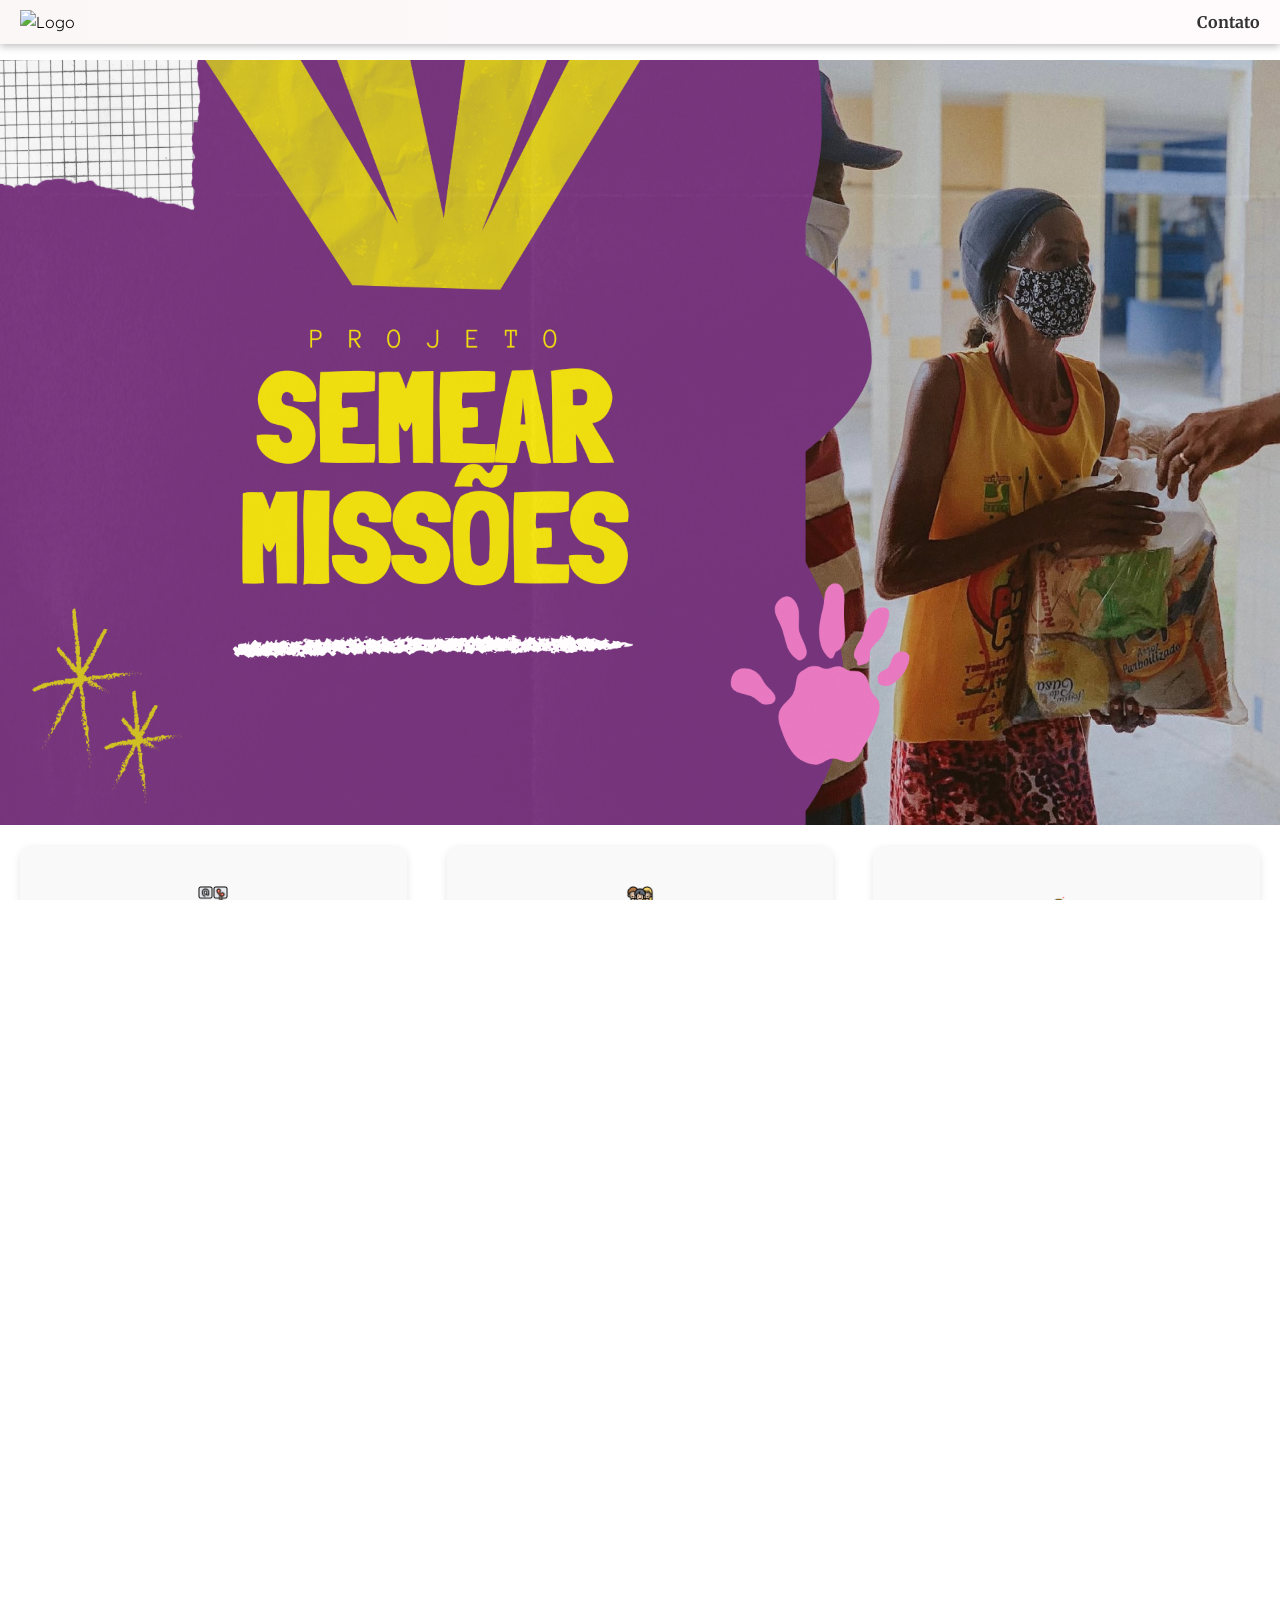
==== index.html @ 70fcd3cf "Update index.html" ====
<!DOCTYPE html>
<html lang="pt-BR">

<head>
  <meta charset="UTF-8" />
  <meta name="viewport" content="width=device-width, initial-scale=1.0" />
  <title>Projeto Semear Missões</title>
  <link rel="shortcut icon" type="imagex/png" href="/img/logo.png" />
  <link rel="stylesheet" href="style.css" />
  <link
    href="https://fonts.googleapis.com/css2?family=Inter:wght@400;600&family=Merriweather:wght@700&family=Quicksand:wght@400;500&display=swap"
    rel="stylesheet" />
  <link rel="stylesheet" href="https://cdnjs.cloudflare.com/ajax/libs/font-awesome/6.5.0/css/all.min.css" />
</head>

<body>
  <div class="wrapper">
    <header>
      <div class="logo">
        <img src="/img/logo.png" alt="Logo" />
      </div>
      <div class="redes-sociais">
        <a href="/contato.html">Contato</a>
      </div>
    </header>

    <div class="container">
      <div class="imagemprincipal">
        <img src="/img/capa.png" alt="Imagem Principal" />
      </div>

      <div class="informacoes">
        <!-- Blocos de contato -->
        <div class="bloco">
          <div class="topo">
            <img src="/img/contato.png" alt="contato" />
            <h3>Contato</h3>
          </div>
          <p>Fale conosco no WhatsApp: <br />
            <a href="https://wa.me/5582996141189" target="_blank">+55 (82)9 9614-1189</a>
          </p>
        </div>
        <div class="bloco">
          <div class="topo">
            <img src="/img/selecao.png" alt="selecao" />
            <h3>Processo seletivo</h3>
          </div>
          <p>Enviar currículo para: <br />
            <a href="mailto:semearmissoesmcz@gmail.com">semearmissoesmcz@gmail.com</a>
          </p>
        </div>
        <div class="bloco">
          <div class="topo">
            <img src="/img/aviao-de-papel.png" alt="email" />
            <h3>Email</h3>
          </div>
          <p><a href="mailto:semearmissoesmcz@gmail.com">semearmissoesmcz@gmail.com</a></p>
        </div>
      </div>

      <div class="linha"></div>

      <!-- Seção Sobre Nós -->
      <section class="sobre-nos">
        <h2>Quem nós somos?</h2>
        <div class="conteudo">
          <img src="/img/quemsomos.jpeg" alt="Imagem sobre a equipe ou empresa" />
          <div class="texto">
            <p>
              O Projeto Semear é uma ação social e evangelística que leva amor, cuidado e esperança a quem mais precisa.
              Atuamos de forma voluntária em comunidades carentes, hospitais, abrigos, orfanatos e presídios, levando
              doações, mensagens de fé e apoio humanitário. Todo o trabalho é realizado por voluntários e mantido com
              100% de doações.
              Também somos responsáveis pelo CMEI Gigantinhos Graciliano Ramos, onde cuidamos e semeamos valores desde a
              infância.
            </p>

          </div>
        </div>
      </section>

      <div class="linha"></div>

      <section class="secao-acoes">
        <h1 class="titulo-carrosseis">Ações Sociais</h1>
        <section class="carrosseis">
                 

          <!-- Carrossel 1 - Roxo -->
<div class="carrossel roxo" data-id="1">
  <div class="titulo-sobreposto">AÇÃO EM TRAIPU</div>
  <button class="seta esquerda" onclick="mudarImagem(1, -1)">‹</button>
  <img src="/img/nos.jpeg" class="active" />
  <img src="/img/mae2.jpeg" />
  <img src="/img/mae3.jpeg" />
  <img src="/img/mae4.jpeg" />
  <img src="/img/mae5.jpeg" />
  <img src="/img/mae6.jpeg" />
  <img src="/img/mae7.jpeg" />
  <button class="seta direita" onclick="mudarImagem(1, 1)">›</button>
  <div class="indicadores" data-id="1"></div>
  <p class="legenda">Medição de pressão arterial, entrega de cestas básicas, roupas, brinquedos e lanches para crianças e adultos.</p>
</div>

<!-- Carrossel 2 - Azul -->
<div class="carrossel azul" data-id="2">
  <div class="titulo-sobreposto">AÇÃO EM SANTA LUZIA DO NORTE</div>
  <button class="seta esquerda" onclick="mudarImagem(2, -1)">‹</button>
  <img src="/img/escola.jpeg" class="active" />
  <img src="/img/escola2.jpeg" />
  <img src="/img/escola3.jpeg" />
  <button class="seta direita" onclick="mudarImagem(2, 1)">›</button>
  <div class="indicadores" data-id="2"></div>
  <p class="legenda">94 cestas básicas arrecadadas sendo entregues para famílias carentes</p>
</div>

<!-- Carrossel 3 - Verde -->
<div class="carrossel verde" data-id="3">
  <div class="titulo-sobreposto">CLÍNICA SORRISUS</div>
  <button class="seta esquerda" onclick="mudarImagem(3, -1)">‹</button>
  <img src="/img/crianca.jpeg" class="active" />
  <img src="/img/crianca2.jpeg" />
  <img src="/img/crianca3.jpeg" />
  <img src="/img/crianca4.jpeg" />
  <button class="seta direita" onclick="mudarImagem(3, 1)">›</button>
  <div class="indicadores" data-id="3"></div>
  <p class="legenda">02.10.2021</p>
</div>

<!-- Carrossel 4 - Vermelho -->
<div class="carrossel cor-vermelha" data-id="4">
  <div class="titulo-sobreposto">VALE DO REGINALDO</div>
  <button class="seta esquerda" onclick="mudarImagem(4, -1)">‹</button>
  <img src="img/vale1.jpeg" class="active">
  <img src="img/vale2.jpeg">
  <img src="img/vale3.jpeg">
  <img src="img/vale4.jpeg">
  <img src="img/vale5.jpeg">
  <button class="seta direita" onclick="mudarImagem(4, 1)">›</button>
  <div class="indicadores" data-id="4"></div>
  <p class="legenda">Dentista, presença de técnica de enfermagem, entrega de lanches, roupas, lanchinhos e apresentação com personagens para as crianças.</p>
</div>

<!-- Carrossel 5 - Laranja -->
<div class="carrossel cor-laranja" data-id="5">
  <div class="titulo-sobreposto">LAR DE MENINAS - CORURIPE</div>
  <button class="seta esquerda" onclick="mudarImagem(5, -1)">‹</button>
  <img src="img/lar1.jpeg" class="active">
  <img src="img/lar2.jpeg">
  <img src="img/lar3.jpeg">
  <img src="img/lar4.jpeg">
  <img src="img/lar5.jpeg">
  <img src="img/lar6.jpeg">
  <button class="seta direita" onclick="mudarImagem(5, 1)">›</button>
  <div class="indicadores" data-id="5"></div>
  <p class="legenda">Dentista, canções, cabeleireiros e brindes para as meninas.</p>
</div>

<!-- Carrossel 6 - Ciano -->
<div class="carrossel cor-ciano" data-id="6">
  <div class="titulo-sobreposto">AÇÃO EM CRAÍBAS</div>
  <img src="img/craibas1.jpeg" class="active">
  <img src="img/craibas2.jpeg">
  <img src="img/craibas3.jpeg">
  <img src="img/craibas4.jpeg">
  <img src="img/craibas5.jpeg">
  <button class="seta seta esquerda" onclick="mudarImagem(6, -1)">‹</button>
  <button class="seta seta direita" onclick="mudarImagem(6, 1)">›</button>
  <div class="indicadores" data-id="6"></div>
  <p class="legenda">Entrega de brinquedos, lanches, mochilas escolar, roupas, sapatos, lanches, kit de higiene bucal + entrega de pernil.</p>
</div>


    </div> <!-- fecha .carrosseis -->
    </section> <!-- fecha .secao-acoes -->
    </section>


    <div class="linha"></div>

    <!-- Pandemia da COVID-19 -->
    <section class="Pandemia">
      <h2>Ação Social Realizada Durante a Pandemia da COVID-19</h2>
      <div class="conteudo-pandemia">
        <div class="carrosselpandemia" data-id="pandemia">
          <img src="/img/pandemia1.jpeg" class="active" />
          <img src="/img/pandemia2.jpeg" />
          <img src="/img/pandemia3.jpeg" />
          <img src="/img/pandemia4.jpeg" />
        </div>
        <div class="texto-pandemia">
          <p>
            Durante a pandemia da COVID-19, mesmo diante da paralisação global e do fechamento de instituições,
            a Associação Semear Missões manteve seu compromisso com as comunidades mais vulneráveis.
            Adaptando suas ações aos protocolos de segurança,
            a organização seguiu atuando com sensibilidade e responsabilidade, oferecendo apoio material,
            acolhimento e solidariedade em um período de grande isolamento e necessidade.

            Sua atuação constante nesse momento crítico demonstrou não só resiliência,
            mas também um profundo comprometimento com sua missão e valores humanos, sendo um exemplo de dedicação e
            inspiração em meio à adversidade.
          </p>
        </div>
      </div>
    </section>

    <div class="linha"></div>

    <!-- Como Doar -->
    <section class="comoDoar">
      <div class="conteudo">
        <div class="texto">
          <h2>Como faço para doar?</h2>
          <p>
            Quer fazer parte dessa corrente do bem? É simples!<br><br>
            Entre em contato com a nossa equipe através do e-mail
            <strong><a href="mailto:semearmissoesmcz@gmail.com">semearmissoesmcz@gmail.com</a></strong>
            ou pelo WhatsApp
            <strong><a href="https://wa.me/5582996141189" target="_blank">(82) 9 9614-1189</a></strong>.
            Vamos te orientar direitinho sobre como contribuir e ajudar a transformar vidas com o Projeto Semear.
          </p>
        </div>
        <div class="container-story">
          <div class="story rosa">
            <video src="/video/instituto.mp4" autoplay loop muted playsinline></video>
          </div>
        </div>
      </div>
    </section>

    <div class="linha"></div>

    <!-- Gigantinhos -->
    <section class="Gigantinhos">
      <h2> CMEI/RP - Prof Claudia Maria da Silva Brasil. <br> Gigantinhos</h2>
      <div class="conteudo">
        <div class="carrosselgigantinhos" data-id="gigantinhos">
          <img src="/img/dama1.png" class="active" />
          <img src="/img/crianças2.JPEG" />
          <img src="/img/rodacrianças.jpg" />
          <img src="/img/crianças4.jpg" />
        </div>
        <div class="texto-gigantinhos">
          <p>
            A creche Semear Missões trabalha no desenvolvimento integral da criança, em seus aspectos físicos, psicológicos, intelectuais e sociais, buscando atuar como parte integrante do sistema de ensino municipal, complementando a ação da família e da comunidade, fomentando princípios como o respeito, dignidade, assegurando direitos, formas de expressão, comunicação, entre os demais englobados pela legislação que normatiza a Educação Infantil,
             contribuindo assim na para o desenvolvimento e aprendizagem das crianças.
            Nossa creche oferta matrículas para crianças de 2 (dois) anos a 5 (cinco) anos e 11 meses de
             idade em tempo integral, para região
apresentada. Com intuito de beneficiar as famílias de baixa renda.
          </p>
        </div>
      </div>
    </section>
  </div>

  <!-- Footer -->
  <footer class="footer">
    <div class="footer-conteudo">
      <div class="coluna logo-coluna">
        <img src="/img/logo.png" alt="Logo da empresa" class="logo-footer" />
      </div>
      <div class="coluna">
        <h4>Institucional</h4>
        <ul>
          <li><a href="/">Início</a></li>
          <li><a href="/contato.html">Contato</a></li>
        </ul>
      </div>
      <div class="coluna">
        <h4>Contato</h4>
        <ul>
          <li>Email: semearmissoesmcz@gmail.com</li>
          <li>WhatsApp: (82) 99614-1189</li>
        </ul>
      </div>
      <div class="coluna">
        <h4>Redes Sociais</h4>
        <div class="social-icons">
          <a href="https://www.instagram.com/projetosemearmissoes/" target="_blank"><i class="fab fa-instagram"></i>
            Instagram</a><br />
          <a href="https://wa.me/5582996141189" target="_blank"><i class="fab fa-whatsapp"></i> WhatsApp</a>
        </div>
      </div>
    </div>
    <div class="footer-copy">
      &copy; 2025 Projeto Semear Missões. Todos os direitos reservados.
    </div>
  </footer>
  </div>

  <script src="/script.js"></script>
</body>

</html>
---- style.css ----
* {
    margin: 0;
    padding: 0;
    box-sizing: border-box;
}

html, body {
  height: 100%;
  margin: 0;
  padding: 0;
  box-sizing: border-box;
  width: 100%;
  overflow-x: hidden;
  font-family: 'Quicksand', sans-serif;
  line-height: 1.5;
}

.wrapper {
  min-height: 100vh;      
  display: flex;
  flex-direction: column;  
}

h1, h2, h3 {
  font-family: 'Merriweather', serif;
  font-weight: 700;
}


p {
  font-family: 'Quicksand', sans-serif;
  font-weight: 400;
  font-size: 16px;
  line-height: 1.6;
}


 h2 {
  font-family: 'Merriweather', serif;
  font-size: 28px;
  margin-bottom: 12px;
  color: #333;
}


header {
    width: 100%;
   background: linear-gradient(90deg, #fcf7f7, #fffafc);
    box-shadow: 0 2px 8px rgba(0, 0, 0, 0.274);
    display: flex;
    justify-content: space-between;
    align-items: center;
    padding: 10px 20px;
    position: fixed;
    top: 0;
    z-index: 1000;
}

.logo img {
    height: 60px;
    width: auto;
}

.redes-sociais a {
    text-decoration: none;
    color: #333;
    font-weight: bold;
    transition: color 0.3s ease;
    font-family: 'Merriweather', serif;
}

.redes-sociais a:hover {
    color: #0077cc;
}

.container {
  flex: 1; 
  padding-top: 60px;
  width: 100vw;
  margin: 0;
}

.imagemprincipal img {
    width: 100%;
    height: 85vh; 
    display: block;
}



.informacoes {
  display: flex;
  justify-content: space-between; /* Alinha os blocos em linha */
  padding: 20px;
  width: 100%; /* Garante que a largura total seja utilizada */
  gap: 40px; /* Aumenta o espaço entre os blocos */
}

.bloco {
  display: flex;
  flex-direction: column;
  align-items: center; /* Centraliza horizontalmente */
  justify-content: center; /* Centraliza verticalmente */
  width: 100%; 
  flex-grow: 1;
  padding: 20px;
  background-color: #f9f9f9;
  border-radius: 12px;
  box-shadow: 0 4px 8px rgba(0, 0, 0, 0.1);
  transition: transform 0.2s ease, box-shadow 0.2s ease;
  box-sizing: border-box;
  min-height: 200px; /* Define uma altura mínima para os blocos */
  height: auto; /* Permite que a altura se ajuste ao conteúdo */
}

.topo {
  display: flex;
  flex-direction: column; /* Alinha ícone e título em coluna */
  align-items: center; /* Centraliza horizontalmente */
  gap: 10px;
  margin-bottom: 10px;
}

.topo img {
  width: 30px;
  height: 30px;
}

.bloco:hover {
    transform: translateY(-5px);
    box-shadow: 0 8px 16px rgba(0, 0, 0, 0.15);
}


.topo h3 {
    margin: 0;
    font-size: 18px;
    color: #222;
    font-family: 'Merriweather', serif;
}

.bloco p {
    margin: 0;
    font-size: 14px;
    color: #555;
    line-height: 1.5;
}

.sobre-nos {
  padding: 40px 20px;
  background-color: #fdfcfa;
  display: flex;
  flex-direction: column;
  align-items: center;
}

.sobre-nos h2 {
  font-family: 'Merriweather', serif;
  font-size: 28px;
  margin-bottom: 20px;
  color: #7d117d;
}

.sobre-nos .conteudo {
  display: flex;
  flex-wrap: wrap;
  justify-content: center;
  align-items: center;
  gap: 40px;
  max-width: 1100px;
}

.sobre-nos img {
  width: 380px;
  height: 280px;
  object-fit: cover;
  border-radius: 20px;
  box-shadow: 0 5px 15px rgba(0,0,0,0.1);
  border: 4px solid #87c0ff;
}

.sobre-nos .texto {
  flex: 1;
  max-width: 600px;
}

.sobre-nos .texto p {
  font-family: 'Quicksand', sans-serif;
  font-size: 17px;
  line-height: 1.8;
  color: #444;
  text-align: justify;
}

.linha {
    width: 100%;
    height: 2px;
    background-color: #ddd;
}

.secao-acoes {
  background-color: #fff6fb;
  padding: 40px 20px; /* opcional: espaçamento interno para respirar */
  border-radius: 12px; /* opcional: bordas suaves */
}


.carrosseis {
  display: flex;
  justify-content: center;
  flex-wrap: wrap;
  gap: 30px;
  margin: 40px auto;
  max-width: 100%;
  padding: 0 20px;
}

.linha-carrosseis {
  display: flex;
  justify-content: center;
  gap: 20px;
  flex-wrap: wrap;
  margin-top: 40px;
}

.carrossel {
  padding-top: 40px;
    border: 3px solid;
  width: 300px;
  height: 250px;
  position: relative;
  overflow: hidden;
  border-radius: 15px;
  display: flex;
  align-items: center;
  justify-content: center;
  flex-direction: column;
  margin-bottom: 30px;
}

.carrossel img {
  width: 100%;
  height: 100%;
  object-fit: cover;
  display: none;
  opacity: 0;
  transition: opacity 0.5s ease-in-out;
  position: absolute;
  top: 0;
  left: 0;
}

.carrossel img.active {
  display: block;
  opacity: 1;
}

.carrossel .legenda {
  position: absolute;
  bottom: 10px;
  background: rgba(0, 0, 0, 0.6);
  color: white;
  padding: 5px 10px;
  border-radius: 8px;
  font-size: 14px;
  max-width: 90%;
  text-align: center;
}
.titulo-sobreposto {
  position: absolute;
  top: 3px;
  left: 50%;
  transform: translateX(-50%);
  background-color: rgba(255, 255, 255, 0.644);
  padding: 4px 12px;
  border-radius: 10px;
  font-weight: bold;
  font-size: 11px;
  z-index: 10;
  box-shadow: 0 2px 6px rgba(0, 0, 0, 0.2);
}

.roxo {
  border: 4px solid purple;
}

.azul {
  border: 4px solid dodgerblue;
}

.verde {
  border: 4px solid green;
}

/* Novas cores */
.cor-vermelha {
  border-color: #dc3545;
}
.cor-vermelha .indicador.ativo {
  background-color: #dc3545;
}

.cor-laranja {
  border-color: #fd7e14;
}
.cor-laranja .indicador.ativo {
  background-color: #fd7e14;
}

.cor-ciano {
  border-color: #17a2b8;
}
.cor-ciano .indicador.ativo {
  background-color: #17a2b8;
}

.carrossel .indicadores {
  display: flex;
  justify-content: center;
  gap: 6px;
  position: absolute;
  bottom: 10px;
  width: 100%;
  z-index: 2;
}

.carrossel .indicador {
  width: 10px;
  height: 10px;
  background-color: #ccc;
  border-radius: 50%;
  cursor: pointer;
  transition: background-color 0.3s ease;
}

.carrossel .indicador.ativo {
  background-color: #0077cc;
}
.carrossel:hover {
  transform: translateY(-4px);
}
.seta {
  position: absolute;
  top: 50%;
  transform: translateY(-50%);
  font-size: 22px;
  background: rgba(255,255,255,0.7);
  border: none;
  cursor: pointer;
  padding: 6px 10px;
  z-index: 2;
  border-radius: 50%;
  transition: background 0.3s ease;
}

.seta:hover {
  background: rgba(255,255,255,1);
}

.seta.esquerda {
  left: 12px;
}

.seta.direita {
  right: 12px;
}

.Pandemia {
  padding: 40px 20px;
  background-color: #fffdfb;
  display: flex;
  flex-direction: column;
  align-items: center;
}

.Pandemia h2 {
  text-align: center;
  font-size: 32px;
  margin-bottom: 40px;
  font-weight: 600;
  color: #7d117d;
}

.conteudo-pandemia {
  display: flex;
  flex-wrap: wrap;
  justify-content: center;
  align-items: stretch;
  gap: 40px;
  max-width: 1100px;
  width: 100%;
}

.carrosselpandemia {
  flex: 1 1 380px;
  display: flex;
  align-items: center;
  justify-content: center;
  min-height: 100%;
  position: relative;
  overflow: hidden;
  border: 4px solid #3cd67c;
  border-radius: 20px;
  box-shadow: 0 5px 15px rgba(0,0,0,0.1);
}

.carrosselpandemia img {
  position: absolute;
  top: 0;
  left: 0;
  width: 100%;
  height: 100%;
  object-fit: cover;
  opacity: 0;
  transition: opacity 1s ease-in-out;
  border-radius: 16px;
}

.carrosselpandemia img.active {
  opacity: 1;
  z-index: 2;
}

.texto-pandemia {
  flex: 1 1 600px;
  max-width: 600px;
  display: flex;
  flex-direction: column;
  justify-content: center;
}

.texto-pandemia p {
  font-size: 17px;
  line-height: 1.8;
  color: #444;
  font-family: 'Quicksand', sans-serif;
  text-align: justify;
}


.comoDoar {
  border-radius: 10px;
  padding: 60px 20px;
  background-color: #fff6fb;
  display: flex;
  justify-content: center;
}

.comoDoar .conteudo {
  display: flex;
  align-items: center;
  justify-content: space-between;
  flex-wrap: nowrap;
  max-width: 1200px;
  width: 100%;
  gap: 40px;
}

.comoDoar .texto {
  flex: 1;
  padding-right: 20px;
}

.comoDoar .texto h2 {
  font-family: 'Merriweather', serif;
  font-size: 28px;
  margin-bottom: 20px;
  color: #7d117d;
}

.comoDoar .texto p {
  font-family: 'Quicksand', sans-serif;
  font-size: 18px;
  line-height: 1.8;
  color: #444;
  text-align: justify;
}

.comoDoar .container-story {
  flex-shrink: 0;
  width: 270px;
}

.comoDoar .story {
  width: 100%;
  height: 450px;
  border: 5px solid #8622d8;
  border-radius: 16px;
  overflow: hidden;
  box-shadow: 0 4px 10px rgba(0,0,0,0.15);
  background: #000;
}

.comoDoar .story.rosa {
  border-color: #d822cf;
}

.comoDoar .story video {
  width: 100%;
  height: 100%;
  object-fit: cover;
}

  .titulo-carrosseis {
    text-align: center;
    font-size: 32px;
      color: #7d117d;
    margin-top: 50px;
    margin-bottom: 20px;
    font-family: 'Merriweather', serif;
  }

  .footer {
    width: 100%;
    background-color: #fcf7f7;
    color: #444;
    padding: 40px 20px 20px;
    margin-top: auto; 
    border-top: 2px solid #eee;
    font-family: 'Inter', sans-serif;
  }
  .footer-conteudo {
    display: flex;
    flex-wrap: wrap;
    justify-content: space-between;
    max-width: 1000px;
    margin: 0 auto;
    gap: 30px;
  }
  
  .footer .coluna {
    flex: 1 1 200px;
    min-width: 200px;
  }
  
  .footer .coluna h4 {
    font-family: 'Merriweather', serif;
    margin-bottom: 15px;
    font-size: 18px;
    color: #222;
  }
  
  .footer .coluna ul {
    list-style: none;
    padding: 0;
  }
  
  .footer .coluna ul li {
    margin-bottom: 10px;
  }
  
  .footer a {
    text-decoration: none;
    color: #0077cc;
    transition: color 0.3s ease;
  }
  
  .footer a:hover {
    color: #005f99;
  }
  
  .footer-copy {
    width: 100%;
    text-align: center;
    margin-top: 30px;
    font-size: 14px;
    color: #888;
  }
  
  
  .social-icons a {
    display: inline-flex;
    align-items: center;
    margin-bottom: 8px;
    color: #0077cc;
    font-size: 16px;
    transition: color 0.3s ease;
    margin-left: 10px;
  }
  
  .social-icons a i {
    margin-right: 8px;
    font-size: 18px;
  }
  
  .social-icons a:hover {
    color: #005f99;
  }
  

  .logo-footer {
    width: 120px;
    height: auto;
  }
  
  .logo-coluna {
    display: flex;
    align-items: center;
    justify-content: center;
  }
  .Gigantinhos {
    padding: 40px 20px;
    background-color: #fffdfb;
    display: flex;
    flex-direction: column;
    align-items: center;
  }

  .Gigantinhos h2 {
    text-align: center;
    font-size: 32px;
    margin-bottom: 40px;
    font-weight: 600;
      color: #7d117d;
  }
  

.Gigantinhos .conteudo {
  display: flex;
  flex-wrap: wrap;
  justify-content: center;
  align-items: center;
  gap: 40px;
  max-width: 1100px;
}

  
.carrosselgigantinhos {
  width: 380px;
  height: 280px;
  position: relative;
  overflow: hidden;
  border: 4px solid #bfec54;
  border-radius: 20px;
  box-shadow: 0 5px 15px rgba(0,0,0,0.1);
}
  
.carrosselgigantinhos img {
  position: absolute;
  top: 0;
  left: 0;
  width: 100%;
  height: 100%;
  object-fit: cover;
  opacity: 0;
  transition: opacity 1s ease-in-out;
  border-radius: 16px;
}

.carrosselgigantinhos img.active {
  opacity: 1;
  z-index: 2;
}

  .secao-gigantinhos {
    display: flex;
    align-items: center; /* centraliza verticalmente */
    justify-content: center;
    gap: 30px;
    padding: 40px;
  }
  
 /* Texto ao lado */
.texto-gigantinhos {
  flex: 1;
  max-width: 600px;
}

.texto-gigantinhos p {
  font-size: 17px;
  line-height: 1.8;
  color: #444;
  font-family: 'Quicksand', sans-serif;
  text-align: justify;
}
  

/* ======== Máx 1043px ======== */
@media (max-width: 1043px) {
  .logo img {
    height: 45px;
  }

  .redes-sociais a {
    font-size: 12px;
  }

  .imagemprincipal img {
    height: auto;
    max-height: none;
  }

  .container-story {
    padding-top: 100px;
    height: auto;
    flex-direction: column;
  }

  .story {
    width: 90vw;
    height: auto;
    aspect-ratio: 9 / 16;
    max-width: 300px;
  }
}

/* ======== Máx 1024px ======== */
@media (max-width: 1024px) {
  header {
    justify-content: space-between;
    padding: 10px 20px;
  }

  .logo img {
    height: 60px;
  }

  .redes-sociais {
    margin-top: 0;
  }

  .redes-sociais a {
    padding: 6px 10px;
    font-size: 14px;
  }
}

/* ======== Máx 900px ======== */
@media (max-width: 900px) {
  .comoDoar .conteudo {
    flex-direction: column-reverse;
    align-items: center;
    text-align: center;
  }

  .comoDoar .texto {
    padding: 0;
  }

  .comoDoar .texto p {
    text-align: center;
  }
}

/* ======== Máx 768px ======== */
@media (max-width: 768px) {
  .Gigantinhos .conteudo,
  .sobre-nos .conteudo,
  .conteudo-pandemia {
    flex-direction: column;
    text-align: center;
    align-items: center;
  }

  .sobre-nos .texto,
  .texto-gigantinhos p,
  .comoDoar .texto p {
    text-align: center;
  }

  .carrosselgigantinhos .seta {
    display: none;
  }

  .logo-coluna {
    justify-content: center;
    margin-bottom: 20px;
    width: 100%;
  }

  .carrosselpandemia,
  .texto-pandemia {
    width: 100%;
    max-width: 90%;
  }

  .carrosselpandemia {
    height: 250px;
  }

  .texto-pandemia p {
    font-size: 16px;
  }
}

/* ======== Máx 600px ======== */
@media (max-width: 600px) {
  .informacoes {
    flex-direction: column;
    align-items: center;
  }

  .bloco {
    max-width: 90%;
  }
}

/* ======== Máx 480px ======== */
@media (max-width: 480px) {
  .Pandemia h2 {
    font-size: 24px;
  }

  .carrosselpandemia {
    height: 300px;
  }

  .texto-pandemia p {
    font-size: 15px;
    line-height: 1.6;
    top: 40px;
    display: flex;
  }
}

/* ======== Máx 400px ======== */
@media (max-width: 400px) {
  .carrossel {
    width: 90vw;
  }

  .legenda {
    font-size: 14px;
    text-align: center;
  }

  .seta {
    font-size: 16px;
    padding: 6px 8px;
  }
}
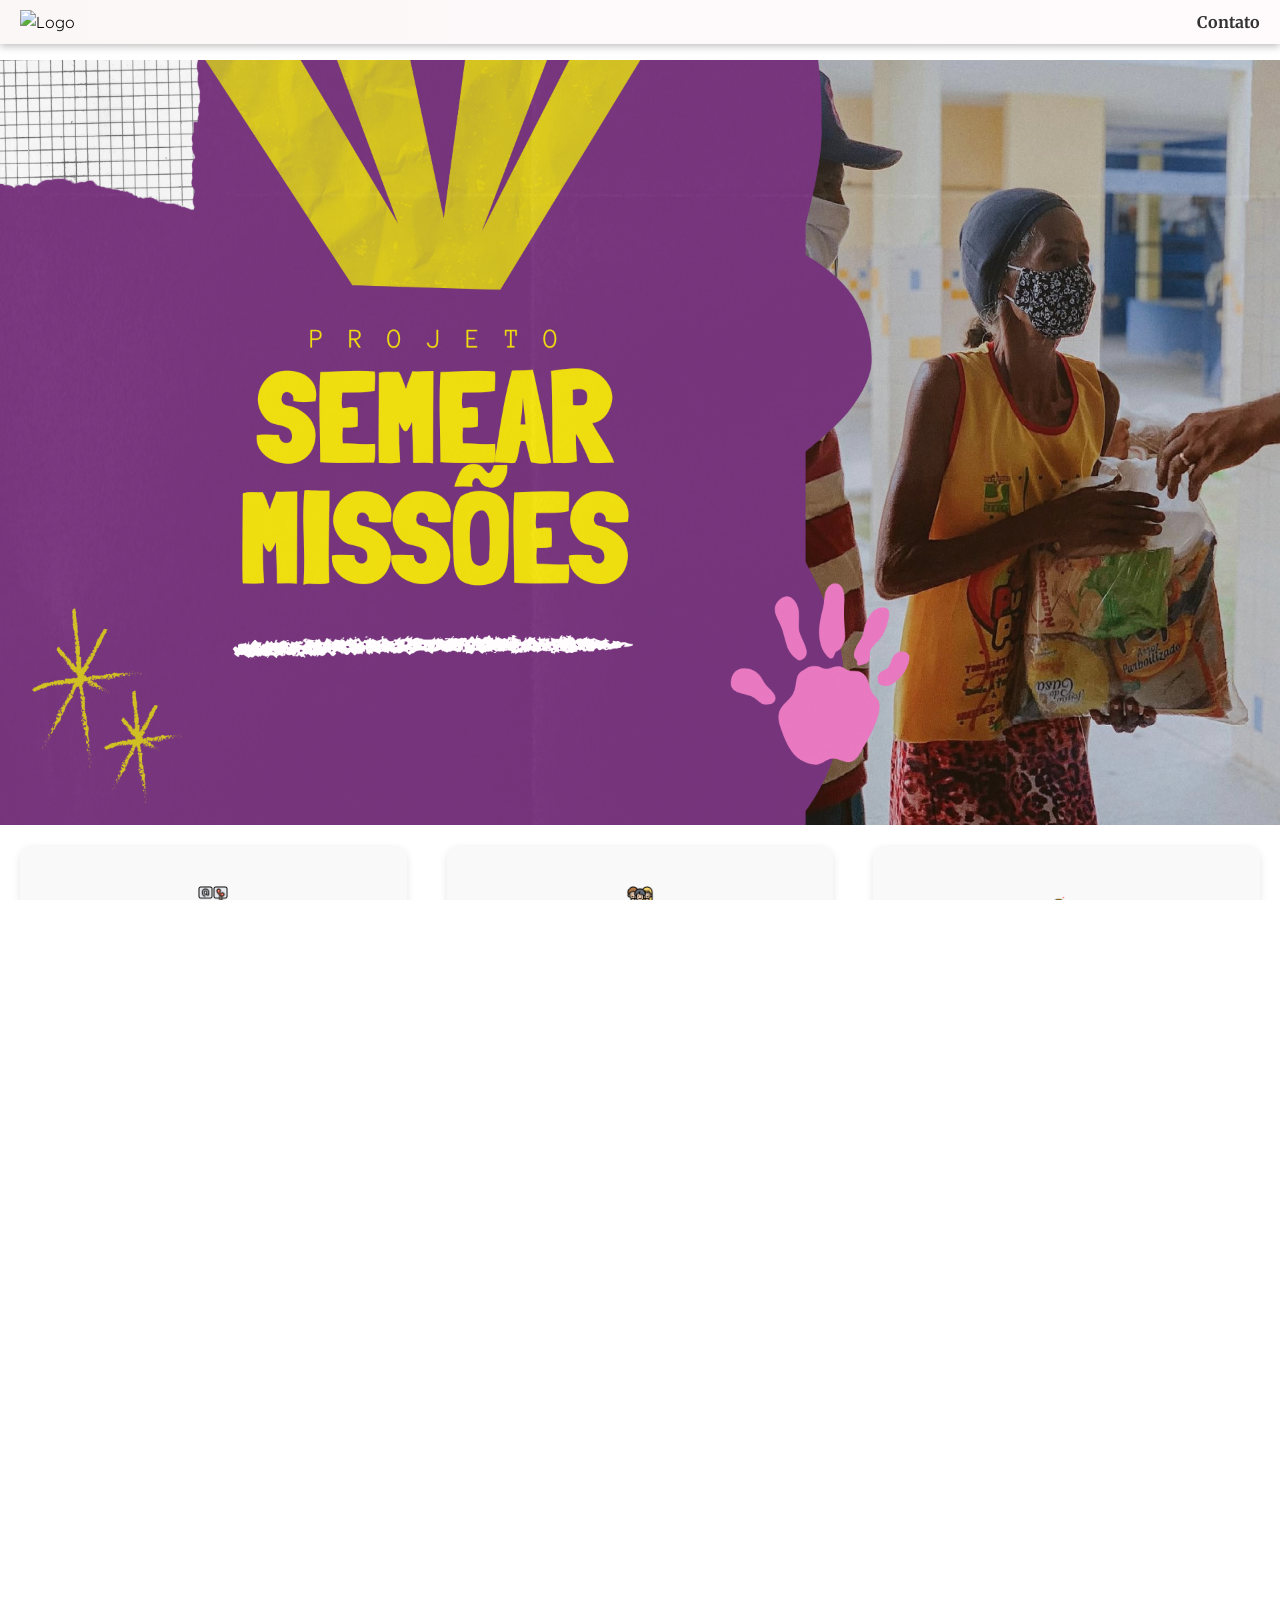
==== commit 366cecfb: "Update index.html" ====
--- a/index.html
+++ b/index.html
@@ -64,7 +64,7 @@
       <section class="sobre-nos">
         <h2>Quem nós somos?</h2>
         <div class="conteudo">
-          <img src="/img/quemsomos.jpeg" alt="Imagem sobre a equipe ou empresa" />
+          <img src="/img/nos.jpeg" alt="Imagem sobre a equipe ou empresa" />
           <div class="texto">
             <p>
               O Projeto Semear é uma ação social e evangelística que leva amor, cuidado e esperança a quem mais precisa.
@@ -118,13 +118,15 @@
 <div class="carrossel verde" data-id="3">
   <div class="titulo-sobreposto">CLÍNICA SORRISUS</div>
   <button class="seta esquerda" onclick="mudarImagem(3, -1)">‹</button>
-  <img src="/img/crianca.jpeg" class="active" />
-  <img src="/img/crianca2.jpeg" />
-  <img src="/img/crianca3.jpeg" />
-  <img src="/img/crianca4.jpeg" />
+  <div class="imagens">
+    <img src="/img/crianca.jpeg" class="active" />
+    <img src="/img/crianca2.jpeg" />
+    <img src="/img/crianca3.jpeg" />
+    <img src="/img/crianca4.jpeg" />
+  </div>
   <button class="seta direita" onclick="mudarImagem(3, 1)">›</button>
   <div class="indicadores" data-id="3"></div>
-  <p class="legenda">02.10.2021</p>
+ <p class="legenda" id="legenda-3"></p>
 </div>
 
 <!-- Carrossel 4 - Vermelho -->
--- a/style.css
+++ b/style.css
@@ -380,7 +380,6 @@
   font-weight: 600;
   color: #7d117d;
 }
-
 .conteudo-pandemia {
   display: flex;
   flex-wrap: wrap;
@@ -396,28 +395,30 @@
   display: flex;
   align-items: center;
   justify-content: center;
-  min-height: 100%;
   position: relative;
   overflow: hidden;
   border: 4px solid #3cd67c;
   border-radius: 20px;
   box-shadow: 0 5px 15px rgba(0,0,0,0.1);
+  aspect-ratio: 1 / 1; /* Ajuda a manter o tamanho em tablets */
 }
 
 .carrosselpandemia img {
   position: absolute;
-  top: 0;
-  left: 0;
+  inset: 0; /* substitui top, left, width, height */
   width: 100%;
   height: 100%;
   object-fit: cover;
   opacity: 0;
+  pointer-events: none; /* Impede bugs de toque em iOS */
   transition: opacity 1s ease-in-out;
   border-radius: 16px;
+  z-index: 1;
 }
 
 .carrosselpandemia img.active {
   opacity: 1;
+  pointer-events: auto;
   z-index: 2;
 }
 
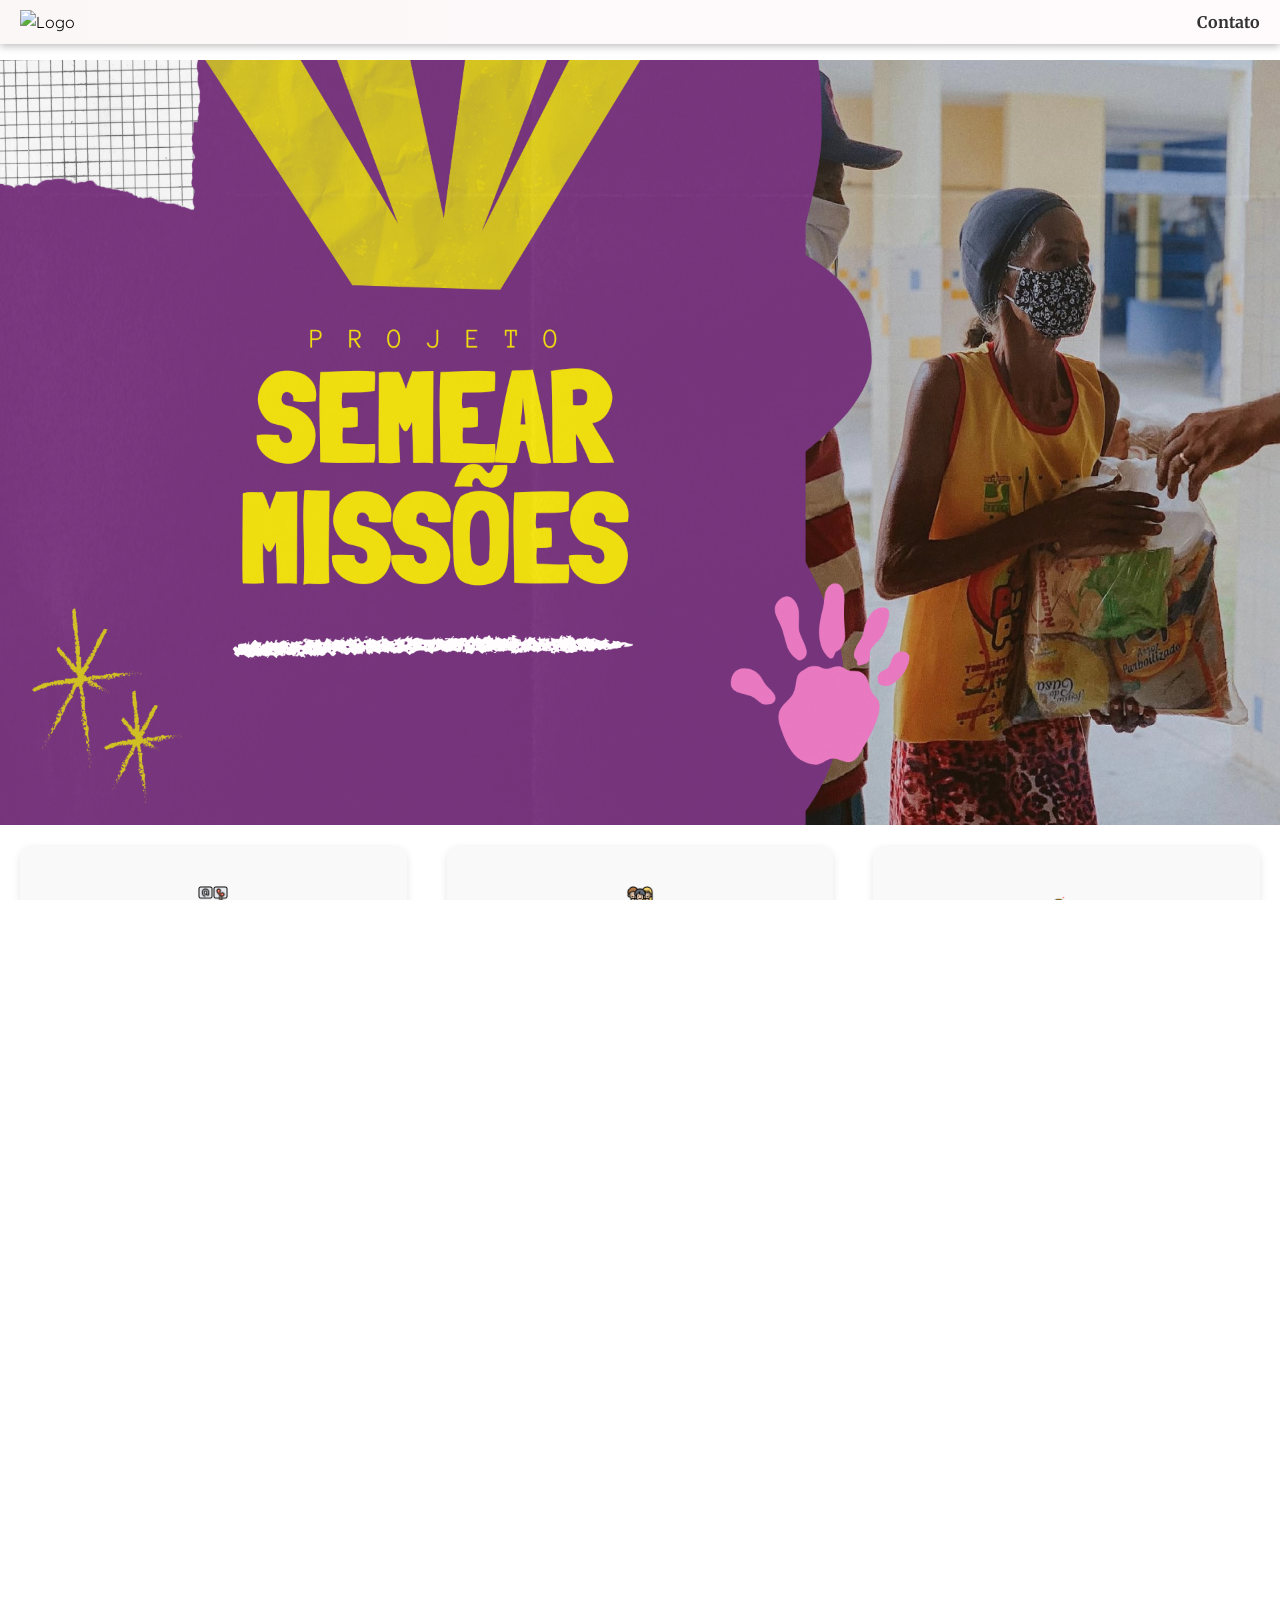
==== commit 380466ae: "Update index.html" ====
--- a/index.html
+++ b/index.html
@@ -1,3 +1,4 @@
+
 <!DOCTYPE html>
 <html lang="pt-BR">
 
@@ -172,10 +173,60 @@
   <p class="legenda">Entrega de brinquedos, lanches, mochilas escolar, roupas, sapatos, lanches, kit de higiene bucal + entrega de pernil.</p>
 </div>
 
-
     </div> <!-- fecha .carrosseis -->
     </section> <!-- fecha .secao-acoes -->
     </section>
+
+
+      <h1 style="text-align: center; margin-top: 40px; color: #333;">
+  Outras ações
+</h1>
+    <div class="carousel-container">
+  <button class="prev">&#10094;</button>
+  <div class="carousel">
+    <div class="carousel-item">
+      <img src="/img/outras.jpeg" alt="Imagem 1" />
+      <p>Ação em Portelinha</p>
+    </div>
+    <div class="carousel-item">
+      <img src="/img/outras1.jpeg" alt="Imagem 2" />
+      <p>Ação em casas de lona - Village</p>
+    </div>
+    <div class="carousel-item">
+      <img src="/img/outras2.jpeg"alt="Imagem 3" />
+      <p>Comunidade cidades sorrisos - Benedito Bentes</p>
+    </div>
+    <div class="carousel-item">
+      <img src="/img/outras3.jpeg" alt="Imagem 4" />
+      <p>Colina II</p>
+    </div>
+    <div class="carousel-item">
+      <img src="/img/outras4.jpeg" alt="Imagem 5" />
+      <p>Mata do Rolo</p>
+    </div>
+    <div class="carousel-item">
+      <img src="/img/outras5.jpeg" alt="Imagem 6" />
+      <p>Orfanatos </p>
+    </div>
+     <div class="carousel-item">
+      <img src="/img/outras6.jpeg" alt="Imagem 7" />
+      <p>Barra de Santo Antônio  </p>
+    </div>
+     <div class="carousel-item">
+      <img src="/img/outras7.jpeg" alt="Imagem 8" />
+      <p>Pão de Açúcar  </p>
+    </div>
+     <div class="carousel-item">
+      <img src="/img/outras8.jpeg" alt="Imagem 9" />
+      <p>Palmeira dos índios  </p>
+    </div>
+     <div class="carousel-item">
+      <img src="/img/outras9.jpeg" alt="Imagem 10" />
+      <p>Asilo</p>
+    </div>
+  </div>
+  <button class="next">&#10095;</button>
+</div>
 
 
     <div class="linha"></div>
@@ -245,10 +296,10 @@
         <div class="texto-gigantinhos">
           <p>
             A creche Semear Missões trabalha no desenvolvimento integral da criança, em seus aspectos físicos, psicológicos, intelectuais e sociais, buscando atuar como parte integrante do sistema de ensino municipal, complementando a ação da família e da comunidade, fomentando princípios como o respeito, dignidade, assegurando direitos, formas de expressão, comunicação, entre os demais englobados pela legislação que normatiza a Educação Infantil,
-             contribuindo assim na para o desenvolvimento e aprendizagem das crianças.
+             contribuindo assim na para o desenvolvimento e aprendizagem das crianças.
             Nossa creche oferta matrículas para crianças de 2 (dois) anos a 5 (cinco) anos e 11 meses de
              idade em tempo integral, para região
-apresentada. Com intuito de beneficiar as famílias de baixa renda.
+apresentada. Com intuito de beneficiar as famílias de baixa renda.
           </p>
         </div>
       </div>
@@ -291,6 +342,9 @@
   </div>
 
   <script src="/script.js"></script>
+  <script>
+    
+  </script>
 </body>
 
 </html>
--- a/style.css
+++ b/style.css
@@ -14,6 +14,7 @@
   font-family: 'Quicksand', sans-serif;
   line-height: 1.5;
 }
+
 
 .wrapper {
   min-height: 100vh;      
@@ -265,6 +266,9 @@
   font-size: 14px;
   max-width: 90%;
   text-align: center;
+  display: flex;
+
+ 
 }
 .titulo-sobreposto {
   position: absolute;
@@ -365,6 +369,66 @@
   right: 12px;
 }
 
+#selecao-setas {
+  text-align: center;
+  margin-top: 20px;
+  user-select: none;
+}
+
+/* Estilo base delicado */
+#seta-esquerda, #seta-direita {
+  background-color: #f9f0ff; /* lilás bem clarinho */
+  border: 2px solid #d8b4fe; /* lilás médio */
+  color: #9c6ade; /* lilás escuro */
+  font-size: 2rem;
+  font-weight: 600;
+  cursor: pointer;
+  padding: 8px 18px;
+  margin: 0 10px;
+  border-radius: 12px;
+  box-shadow: 0 2px 5px rgba(156, 106, 222, 0.3);
+  transition:
+    background-color 0.3s ease,
+    color 0.3s ease,
+    box-shadow 0.3s ease,
+    transform 0.2s ease;
+  outline: none;
+  user-select: none;
+}
+
+/* Hover com tom rosa e verde */
+#seta-esquerda:hover {
+  background-color: #ffe4e6; /* rosa clarinho */
+  border-color: #f472b6; /* rosa médio */
+  color: #db2777; /* rosa escuro */
+  box-shadow: 0 4px 10px rgba(219, 39, 119, 0.4);
+  transform: scale(1.05);
+}
+
+#seta-direita:hover {
+  background-color: #dcfce7; /* verde clarinho */
+  border-color: #4ade80; /* verde médio */
+  color: #16a34a; /* verde escuro */
+  box-shadow: 0 4px 10px rgba(22, 163, 74, 0.4);
+  transform: scale(1.05);
+}
+
+/* Ativo (clicado) */
+#seta-esquerda:active, #seta-direita:active {
+  transform: scale(0.95);
+  box-shadow: 0 2px 5px rgba(156, 106, 222, 0.5);
+}
+
+/* Desabilitado */
+button:disabled {
+  border-color: #ddd;
+  color: #bbb;
+  background-color: #f8f8f8;
+  cursor: default;
+  box-shadow: none;
+}
+
+
 .Pandemia {
   padding: 40px 20px;
   background-color: #fffdfb;
